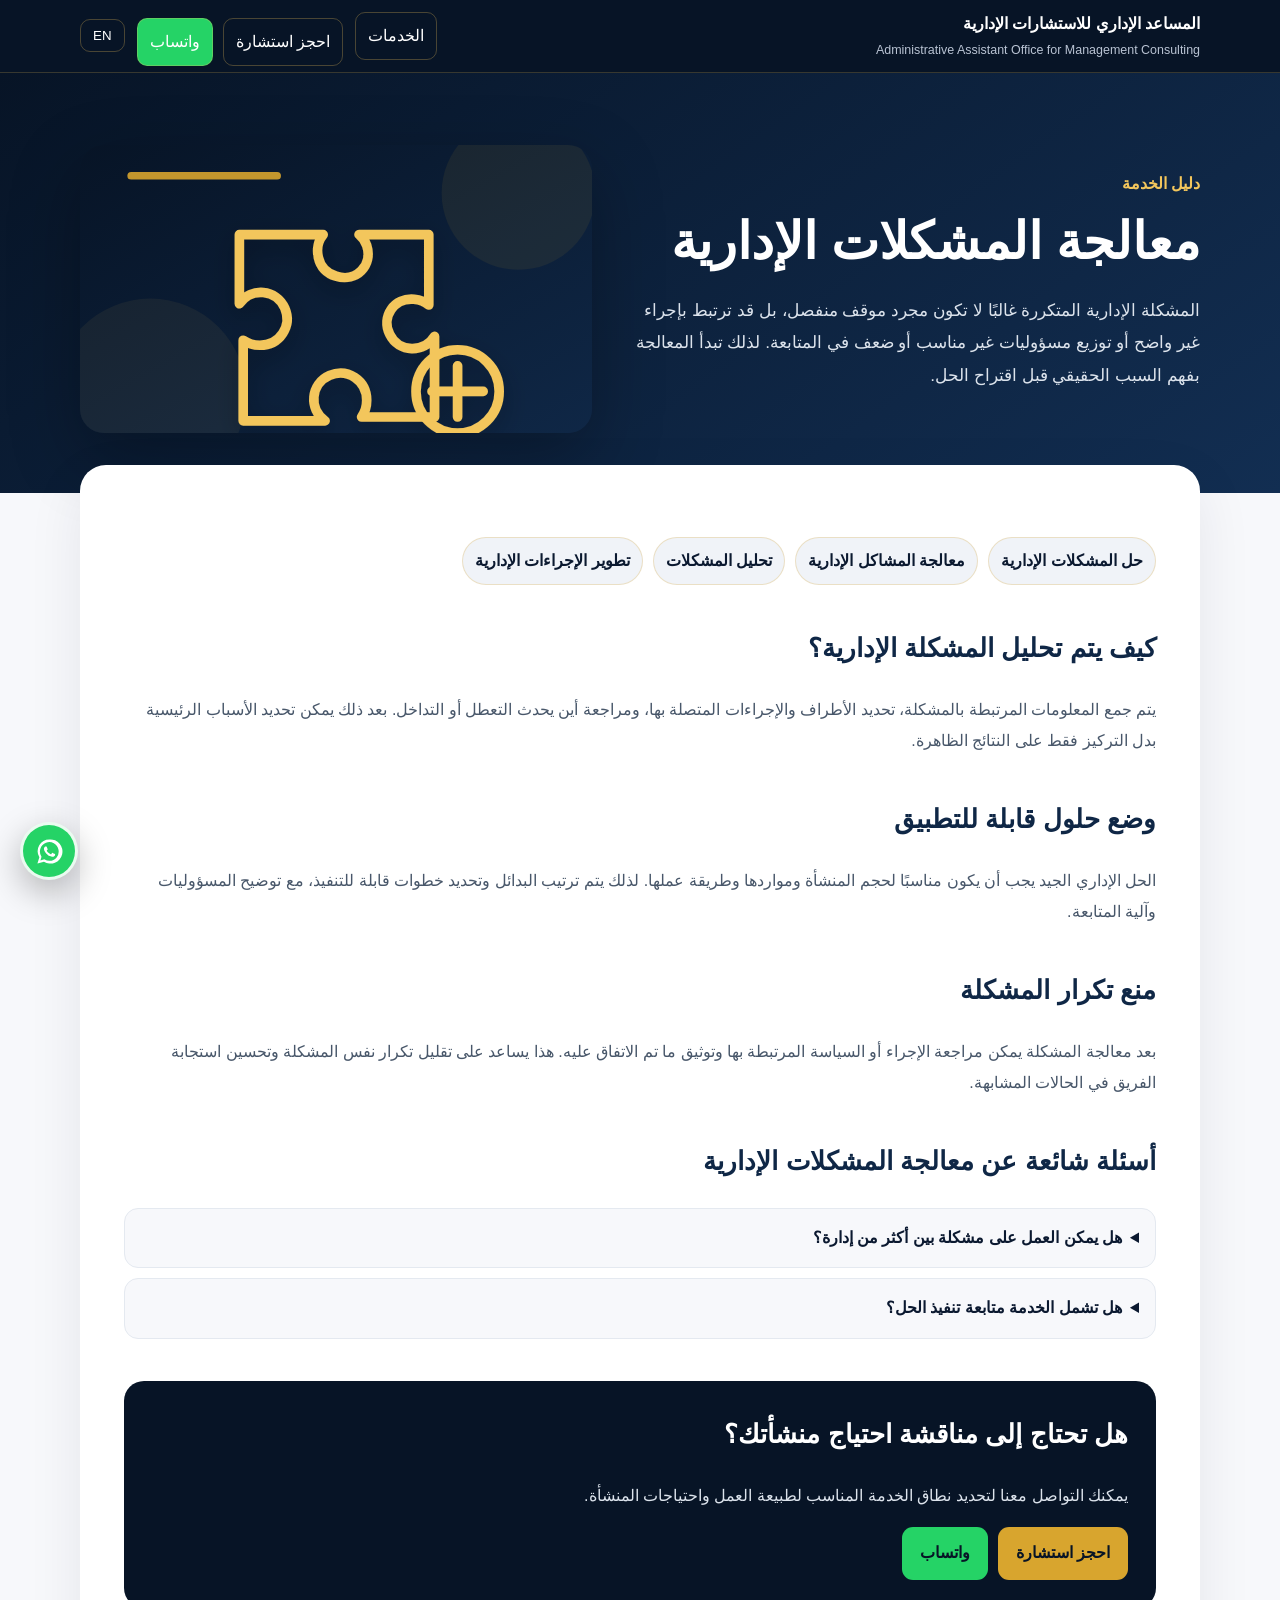
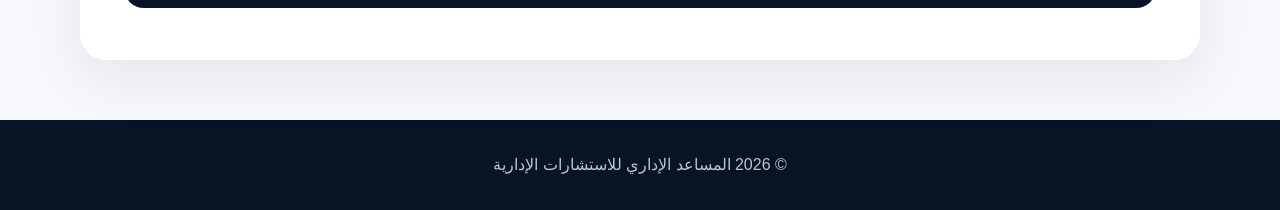
==== administrative-problem-solving.html @ f608c71b "Add files via upload" ====
<!doctype html>
<html lang="ar" dir="rtl">
<head>
<meta charset="utf-8">
<meta name="viewport" content="width=device-width,initial-scale=1">
<title>معالجة المشكلات الإدارية | المساعد الإداري للاستشارات الإدارية</title>
<meta name="description" content="تحليل المشكلات الإدارية وتحديد أسبابها ووضع حلول عملية قابلة للتطبيق والمتابعة داخل المنشأة.">
<meta name="robots" content="index,follow,max-image-preview:large">
<meta name="keywords" content="حل المشكلات الإدارية, معالجة المشاكل الإدارية, تحليل المشكلات, تطوير الإجراءات الإدارية">
<link rel="canonical" href="https://www.ykkhoja.store/administrative-problem-solving.html">
<link rel="icon" href="favicon.ico">
<meta property="og:type" content="article">
<meta property="og:title" content="معالجة المشكلات الإدارية | المساعد الإداري للاستشارات الإدارية">
<meta property="og:description" content="تحليل المشكلات الإدارية وتحديد أسبابها ووضع حلول عملية قابلة للتطبيق والمتابعة داخل المنشأة.">
<meta property="og:url" content="https://www.ykkhoja.store/administrative-problem-solving.html">
<meta property="og:image" content="https://www.ykkhoja.store/favicon.png">
<script type="application/ld+json">{"@context": "https://schema.org", "@graph": [{"@type": "Service", "name": "معالجة المشكلات الإدارية", "provider": {"@type": "ProfessionalService", "name": "المساعد الإداري للاستشارات الإدارية", "url": "https://www.ykkhoja.store/"}, "description": "تحليل المشكلات الإدارية وتحديد أسبابها ووضع حلول عملية قابلة للتطبيق والمتابعة داخل المنشأة.", "url": "https://www.ykkhoja.store/administrative-problem-solving.html"}, {"@type": "Article", "headline": "معالجة المشكلات الإدارية | المساعد الإداري للاستشارات الإدارية", "description": "تحليل المشكلات الإدارية وتحديد أسبابها ووضع حلول عملية قابلة للتطبيق والمتابعة داخل المنشأة.", "mainEntityOfPage": "https://www.ykkhoja.store/administrative-problem-solving.html", "author": {"@type": "Organization", "name": "المساعد الإداري للاستشارات الإدارية"}, "publisher": {"@type": "Organization", "name": "المساعد الإداري للاستشارات الإدارية"}}]}</script>
<script type="application/ld+json">{"@context": "https://schema.org", "@type": "FAQPage", "mainEntity": [{"@type": "Question", "name": "هل يمكن العمل على مشكلة بين أكثر من إدارة؟", "acceptedAnswer": {"@type": "Answer", "text": "نعم، ويمكن تحليل مسار العمل بين الإدارات وتحديد نقاط التداخل ومسؤوليات كل طرف."}}, {"@type": "Question", "name": "هل تشمل الخدمة متابعة تنفيذ الحل؟", "acceptedAnswer": {"@type": "Answer", "text": "يمكن أن تشمل المتابعة حسب نطاق الخدمة المتفق عليه واحتياج المنشأة."}}]}</script>
<style>
:root{--navy:#071426;--navy2:#0F2746;--gold:#D8A52E;--gold2:#F3C65C;--ink:#0B1930;--muted:#5f6b7a;--bg:#F7F8FB}
*{box-sizing:border-box}html{scroll-behavior:smooth}body{margin:0;font-family:Tahoma,Arial,sans-serif;background:var(--bg);color:var(--ink);line-height:1.9}
a{color:inherit}.container{width:min(1120px,92%);margin:auto}
header{background:var(--navy);color:#fff;position:sticky;top:0;z-index:10;border-bottom:1px solid rgba(243,198,92,.2)}
.nav{min-height:72px;display:flex;align-items:center;justify-content:space-between;gap:20px}.brand{text-decoration:none;font-weight:900}.brand small{display:block;color:#B9C3D3;font-weight:500;font-size:.78rem}
.navlinks{display:flex;gap:12px;align-items:center}.navlinks a,.lang-btn{border:1px solid rgba(243,198,92,.28);border-radius:10px;padding:8px 12px;text-decoration:none;background:transparent;color:#fff;cursor:pointer}
.hero{background:linear-gradient(145deg,#071426,#122E52);color:white;padding:72px 0 60px}.hero-grid{display:grid;grid-template-columns:1.05fr .95fr;gap:42px;align-items:center}
.eyebrow{color:var(--gold2);font-weight:800}.hero h1{font-size:clamp(2rem,4vw,3.6rem);line-height:1.3;margin:10px 0 18px}.hero p{color:#DCE3EC;font-size:1.08rem}
.hero img{width:100%;border-radius:24px;box-shadow:0 24px 70px rgba(0,0,0,.28)}
main article{background:#fff;margin:-28px auto 0;border-radius:26px;padding:44px;position:relative;box-shadow:0 18px 55px rgba(11,25,48,.08)}
article h2{margin-top:38px;font-size:1.65rem;color:var(--navy2)}article p{color:#48576a}
.keyword-box{display:flex;flex-wrap:wrap;gap:10px;margin:28px 0}.keyword-box span{background:#F0F3F8;border:1px solid rgba(216,165,46,.25);padding:8px 12px;border-radius:999px;font-weight:700}
.faq{margin-top:38px}.faq details{background:#F7F8FB;border:1px solid #E4E9F0;border-radius:14px;padding:14px 16px;margin:10px 0}.faq summary{font-weight:800;cursor:pointer}
.cta{margin:42px 0 8px;padding:28px;border-radius:20px;background:var(--navy);color:#fff}.cta a{display:inline-block;margin-top:12px;background:var(--gold);color:#071426;padding:11px 18px;border-radius:11px;text-decoration:none;font-weight:900}
footer{margin-top:60px;background:#071426;color:#B9C3D3;padding:30px 0;text-align:center}
.en{display:none}html[data-lang="en"]{direction:ltr}html[data-lang="en"] .ar{display:none}html[data-lang="en"] .en{display:block}
html[data-lang="en"] .inline-en{display:inline}html:not([data-lang="en"]) .inline-en{display:none}
.inline-ar{display:inline}html[data-lang="en"] .inline-ar{display:none}
@media(max-width:800px){.hero-grid{grid-template-columns:1fr}.navlinks a:first-child{display:none}main article{padding:26px;margin-top:-18px}}

.cta h2{color:#ffffff !important;margin-top:0}
.cta p{color:#dce3ec !important}
.cta a{color:#071426 !important}

</style>

<style id="global-whatsapp-mobile-fix">
.article-cta-actions{display:flex;flex-wrap:wrap;gap:10px;margin-top:12px}.article-cta-actions>a{margin-top:0!important}.article-wa{background:#25D366!important;color:#fff!important}
.whatsapp-float{position:fixed;left:20px;bottom:20px;z-index:6000;width:58px;height:58px;border-radius:50%;display:grid;place-items:center;background:#25D366;color:#fff;border:3px solid rgba(255,255,255,.9);box-shadow:0 12px 35px rgba(0,0,0,.28)}html[dir="ltr"] .whatsapp-float{left:auto;right:20px}.whatsapp-float svg{width:29px;height:29px}
@media(max-width:800px){html,body{width:100%;max-width:100%;overflow-x:hidden!important}.container{width:min(92%,1120px)!important;max-width:100%!important}.nav{width:100%;min-width:0;gap:10px}.brand{min-width:0;max-width:70%;overflow:hidden;text-overflow:ellipsis;white-space:nowrap}.brand small{display:none}.hero-grid{grid-template-columns:minmax(0,1fr)!important;gap:28px!important}.hero-grid>*{min-width:0;max-width:100%}.hero img{max-width:100%;width:100%;height:auto}main article{max-width:100%;overflow:hidden}.article-cta-actions{flex-direction:column}.article-cta-actions>a{width:100%;text-align:center}.whatsapp-float{left:14px;bottom:14px;width:54px;height:54px}html[dir="ltr"] .whatsapp-float{left:auto;right:14px}}
</style>

</head>
<body>
<header><div class="container nav">
<a class="brand" href="index.html">المساعد الإداري للاستشارات الإدارية<small>Administrative Assistant Office for Management Consulting</small></a>
<div class="navlinks"><a href="index.html#services">الخدمات</a><div class="article-cta-actions"><a href="index.html#booking">احجز استشارة</a><a class="article-wa" href="https://wa.me/966573893004" target="_blank" rel="noopener">واتساب</a></div><button class="lang-btn" id="langBtn">EN</button></div>
</div></header>
<section class="hero"><div class="container hero-grid">
<div>
<div class="eyebrow ar">دليل الخدمة</div><div class="eyebrow en">Service Guide</div>
<h1 class="ar">معالجة المشكلات الإدارية</h1><h1 class="en">Administrative Problem Solving</h1>
<p class="ar">المشكلة الإدارية المتكررة غالبًا لا تكون مجرد موقف منفصل، بل قد ترتبط بإجراء غير واضح أو توزيع مسؤوليات غير مناسب أو ضعف في المتابعة. لذلك تبدأ المعالجة بفهم السبب الحقيقي قبل اقتراح الحل.</p><p class="en">تحليل المشكلات الإدارية وتحديد أسبابها ووضع حلول عملية قابلة للتطبيق والمتابعة داخل المنشأة.</p>
</div>
<img src="[data-uri]" alt="معالجة المشكلات الإدارية - المساعد الإداري للاستشارات الإدارية">
</div></section>
<main class="container">
<article>
<div class="ar">
<div class="keyword-box"><span>حل المشكلات الإدارية</span><span>معالجة المشاكل الإدارية</span><span>تحليل المشكلات</span><span>تطوير الإجراءات الإدارية</span></div>
<h2>كيف يتم تحليل المشكلة الإدارية؟</h2><p>يتم جمع المعلومات المرتبطة بالمشكلة، تحديد الأطراف والإجراءات المتصلة بها، ومراجعة أين يحدث التعطل أو التداخل. بعد ذلك يمكن تحديد الأسباب الرئيسية بدل التركيز فقط على النتائج الظاهرة.</p>
<h2>وضع حلول قابلة للتطبيق</h2><p>الحل الإداري الجيد يجب أن يكون مناسبًا لحجم المنشأة ومواردها وطريقة عملها. لذلك يتم ترتيب البدائل وتحديد خطوات قابلة للتنفيذ، مع توضيح المسؤوليات وآلية المتابعة.</p>
<h2>منع تكرار المشكلة</h2><p>بعد معالجة المشكلة يمكن مراجعة الإجراء أو السياسة المرتبطة بها وتوثيق ما تم الاتفاق عليه. هذا يساعد على تقليل تكرار نفس المشكلة وتحسين استجابة الفريق في الحالات المشابهة.</p>
<div class="faq"><h2>أسئلة شائعة عن معالجة المشكلات الإدارية</h2><details><summary>هل يمكن العمل على مشكلة بين أكثر من إدارة؟</summary><p>نعم، ويمكن تحليل مسار العمل بين الإدارات وتحديد نقاط التداخل ومسؤوليات كل طرف.</p></details>
<details><summary>هل تشمل الخدمة متابعة تنفيذ الحل؟</summary><p>يمكن أن تشمل المتابعة حسب نطاق الخدمة المتفق عليه واحتياج المنشأة.</p></details></div>
<div class="cta"><h2>هل تحتاج إلى مناقشة احتياج منشأتك؟</h2><p>يمكنك التواصل معنا لتحديد نطاق الخدمة المناسب لطبيعة العمل واحتياجات المنشأة.</p><div class="article-cta-actions"><a href="index.html#booking">احجز استشارة</a><a class="article-wa" href="https://wa.me/966573893004" target="_blank" rel="noopener">واتساب</a></div></div>
</div>
<div class="en">
<div class="keyword-box"><span>Administrative Problem Solving</span><span>Management Consulting</span><span>Business Development</span></div>
<h2>How is an administrative problem analyzed?</h2><p>Relevant information, people, procedures, and points of delay or overlap are reviewed to identify root causes.</p>
<h2>Practical solutions</h2><p>Alternatives are prioritized based on the organization's size, resources, and way of working.</p>
<h2>Reducing recurrence</h2><p>The related process or policy can be updated and documented so similar problems are handled more consistently.</p>
<div class="cta"><h2>Need to discuss your organization’s needs?</h2><p>Contact us to define a service scope that fits your business and operational needs.</p><div class="article-cta-actions"><a href="index.html#booking">Book a Consultation</a><a class="article-wa" href="https://wa.me/966573893004" target="_blank" rel="noopener">WhatsApp</a></div></div>
</div>
</article>
</main>
<footer><div class="container">© 2026 المساعد الإداري للاستشارات الإدارية</div></footer>
<script>
const btn=document.getElementById('langBtn');
btn.addEventListener('click',()=>{
 const isEn=document.documentElement.dataset.lang==='en';
 document.documentElement.dataset.lang=isEn?'ar':'en';
 document.documentElement.lang=isEn?'ar':'en';
 document.documentElement.dir=isEn?'rtl':'ltr';
 btn.textContent=isEn?'EN':'AR';
});
</script>

<a class="whatsapp-float" href="https://wa.me/966573893004" target="_blank" rel="noopener" aria-label="فتح محادثة واتساب" title="واتساب">
<svg viewBox="0 0 24 24" aria-hidden="true"><path fill="currentColor" d="M12 2a9.75 9.75 0 0 0-8.39 14.72L2 22l5.42-1.55A10 10 0 1 0 12 2Zm0 17.75a7.84 7.84 0 0 1-3.99-1.08l-.29-.17-3.21.92.86-3.13-.19-.32A7.75 7.75 0 1 1 12 19.75Zm4.25-5.82c-.23-.12-1.36-.67-1.57-.75-.21-.08-.36-.12-.51.12-.15.23-.59.75-.72.9-.13.15-.27.17-.5.06-.23-.12-.97-.36-1.85-1.15-.68-.61-1.14-1.36-1.28-1.59-.13-.23-.01-.35.1-.47.1-.1.23-.27.34-.4.12-.14.15-.23.23-.39.08-.15.04-.29-.02-.4-.06-.12-.51-1.23-.7-1.68-.18-.44-.37-.38-.51-.39h-.44c-.15 0-.4.06-.61.29-.21.23-.8.78-.8 1.9s.82 2.2.93 2.35c.12.15 1.6 2.45 3.88 3.44.54.23.96.37 1.29.47.54.17 1.03.15 1.42.09.43-.06 1.36-.56 1.55-1.09.19-.54.19-1 .13-1.09-.05-.1-.21-.15-.44-.27Z"/></svg>
</a>
</body></html>
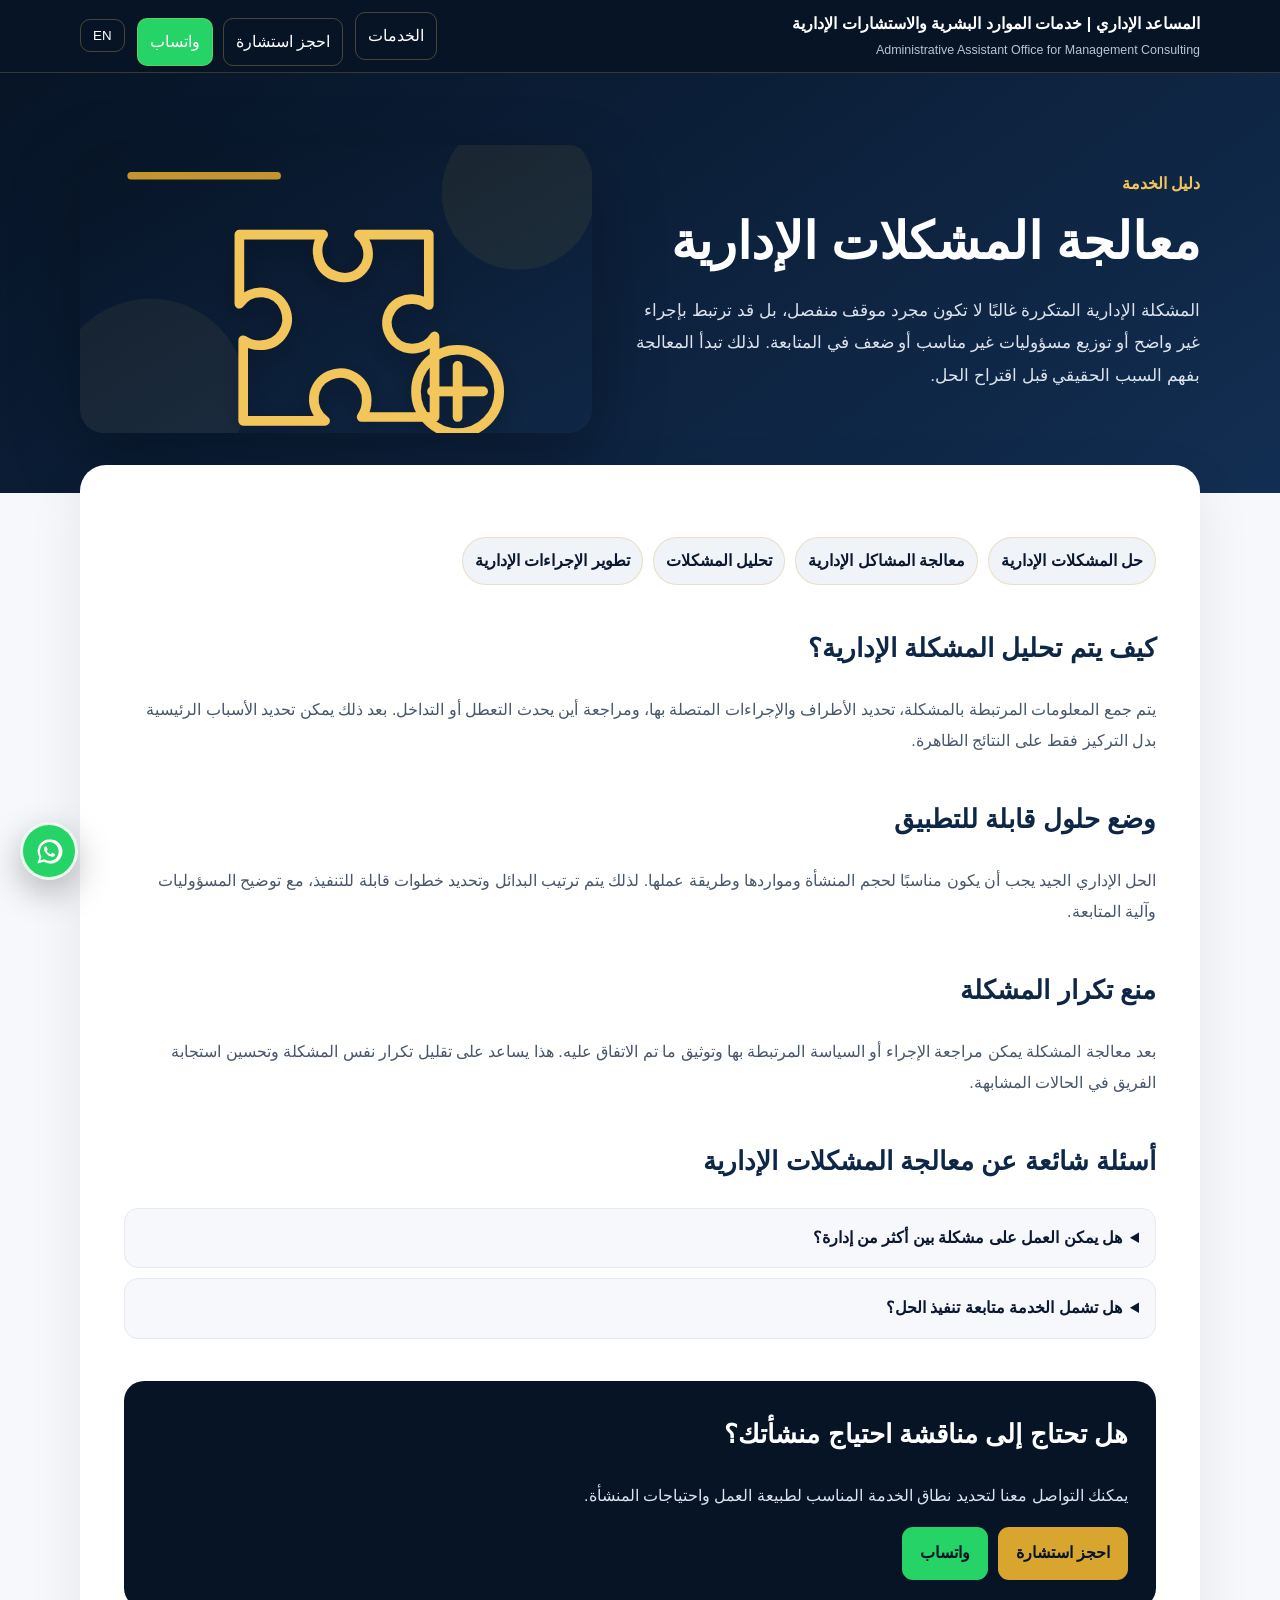
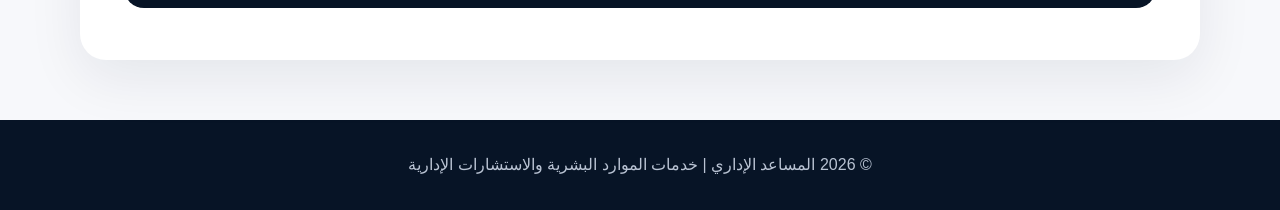
==== commit 082cdff0: "Add files via upload" ====
--- a/administrative-problem-solving.html
+++ b/administrative-problem-solving.html
@@ -3,18 +3,18 @@
 <head>
 <meta charset="utf-8">
 <meta name="viewport" content="width=device-width,initial-scale=1">
-<title>معالجة المشكلات الإدارية | المساعد الإداري للاستشارات الإدارية</title>
+<title>معالجة المشكلات الإدارية | المساعد الإداري | خدمات الموارد البشرية والاستشارات الإدارية</title>
 <meta name="description" content="تحليل المشكلات الإدارية وتحديد أسبابها ووضع حلول عملية قابلة للتطبيق والمتابعة داخل المنشأة.">
 <meta name="robots" content="index,follow,max-image-preview:large">
 <meta name="keywords" content="حل المشكلات الإدارية, معالجة المشاكل الإدارية, تحليل المشكلات, تطوير الإجراءات الإدارية">
 <link rel="canonical" href="https://www.ykkhoja.store/administrative-problem-solving.html">
 <link rel="icon" href="favicon.ico">
 <meta property="og:type" content="article">
-<meta property="og:title" content="معالجة المشكلات الإدارية | المساعد الإداري للاستشارات الإدارية">
+<meta property="og:title" content="معالجة المشكلات الإدارية | المساعد الإداري | خدمات الموارد البشرية والاستشارات الإدارية">
 <meta property="og:description" content="تحليل المشكلات الإدارية وتحديد أسبابها ووضع حلول عملية قابلة للتطبيق والمتابعة داخل المنشأة.">
 <meta property="og:url" content="https://www.ykkhoja.store/administrative-problem-solving.html">
 <meta property="og:image" content="https://www.ykkhoja.store/favicon.png">
-<script type="application/ld+json">{"@context": "https://schema.org", "@graph": [{"@type": "Service", "name": "معالجة المشكلات الإدارية", "provider": {"@type": "ProfessionalService", "name": "المساعد الإداري للاستشارات الإدارية", "url": "https://www.ykkhoja.store/"}, "description": "تحليل المشكلات الإدارية وتحديد أسبابها ووضع حلول عملية قابلة للتطبيق والمتابعة داخل المنشأة.", "url": "https://www.ykkhoja.store/administrative-problem-solving.html"}, {"@type": "Article", "headline": "معالجة المشكلات الإدارية | المساعد الإداري للاستشارات الإدارية", "description": "تحليل المشكلات الإدارية وتحديد أسبابها ووضع حلول عملية قابلة للتطبيق والمتابعة داخل المنشأة.", "mainEntityOfPage": "https://www.ykkhoja.store/administrative-problem-solving.html", "author": {"@type": "Organization", "name": "المساعد الإداري للاستشارات الإدارية"}, "publisher": {"@type": "Organization", "name": "المساعد الإداري للاستشارات الإدارية"}}]}</script>
+<script type="application/ld+json">{"@context": "https://schema.org", "@graph": [{"@type": "Service", "name": "معالجة المشكلات الإدارية", "provider": {"@type": "ProfessionalService", "name": "المساعد الإداري | خدمات الموارد البشرية والاستشارات الإدارية", "url": "https://www.ykkhoja.store/"}, "description": "تحليل المشكلات الإدارية وتحديد أسبابها ووضع حلول عملية قابلة للتطبيق والمتابعة داخل المنشأة.", "url": "https://www.ykkhoja.store/administrative-problem-solving.html"}, {"@type": "Article", "headline": "معالجة المشكلات الإدارية | المساعد الإداري | خدمات الموارد البشرية والاستشارات الإدارية", "description": "تحليل المشكلات الإدارية وتحديد أسبابها ووضع حلول عملية قابلة للتطبيق والمتابعة داخل المنشأة.", "mainEntityOfPage": "https://www.ykkhoja.store/administrative-problem-solving.html", "author": {"@type": "Organization", "name": "المساعد الإداري | خدمات الموارد البشرية والاستشارات الإدارية"}, "publisher": {"@type": "Organization", "name": "المساعد الإداري | خدمات الموارد البشرية والاستشارات الإدارية"}}]}</script>
 <script type="application/ld+json">{"@context": "https://schema.org", "@type": "FAQPage", "mainEntity": [{"@type": "Question", "name": "هل يمكن العمل على مشكلة بين أكثر من إدارة؟", "acceptedAnswer": {"@type": "Answer", "text": "نعم، ويمكن تحليل مسار العمل بين الإدارات وتحديد نقاط التداخل ومسؤوليات كل طرف."}}, {"@type": "Question", "name": "هل تشمل الخدمة متابعة تنفيذ الحل؟", "acceptedAnswer": {"@type": "Answer", "text": "يمكن أن تشمل المتابعة حسب نطاق الخدمة المتفق عليه واحتياج المنشأة."}}]}</script>
 <style>
 :root{--navy:#071426;--navy2:#0F2746;--gold:#D8A52E;--gold2:#F3C65C;--ink:#0B1930;--muted:#5f6b7a;--bg:#F7F8FB}
@@ -52,7 +52,7 @@
 </head>
 <body>
 <header><div class="container nav">
-<a class="brand" href="index.html">المساعد الإداري للاستشارات الإدارية<small>Administrative Assistant Office for Management Consulting</small></a>
+<a class="brand" href="index.html">المساعد الإداري | خدمات الموارد البشرية والاستشارات الإدارية<small>Administrative Assistant Office for Management Consulting</small></a>
 <div class="navlinks"><a href="index.html#services">الخدمات</a><div class="article-cta-actions"><a href="index.html#booking">احجز استشارة</a><a class="article-wa" href="https://wa.me/966573893004" target="_blank" rel="noopener">واتساب</a></div><button class="lang-btn" id="langBtn">EN</button></div>
 </div></header>
 <section class="hero"><div class="container hero-grid">
@@ -61,7 +61,7 @@
 <h1 class="ar">معالجة المشكلات الإدارية</h1><h1 class="en">Administrative Problem Solving</h1>
 <p class="ar">المشكلة الإدارية المتكررة غالبًا لا تكون مجرد موقف منفصل، بل قد ترتبط بإجراء غير واضح أو توزيع مسؤوليات غير مناسب أو ضعف في المتابعة. لذلك تبدأ المعالجة بفهم السبب الحقيقي قبل اقتراح الحل.</p><p class="en">تحليل المشكلات الإدارية وتحديد أسبابها ووضع حلول عملية قابلة للتطبيق والمتابعة داخل المنشأة.</p>
 </div>
-<img src="[data-uri]" alt="معالجة المشكلات الإدارية - المساعد الإداري للاستشارات الإدارية">
+<img src="[data-uri]" alt="معالجة المشكلات الإدارية - المساعد الإداري | خدمات الموارد البشرية والاستشارات الإدارية">
 </div></section>
 <main class="container">
 <article>
@@ -83,7 +83,7 @@
 </div>
 </article>
 </main>
-<footer><div class="container">© 2026 المساعد الإداري للاستشارات الإدارية</div></footer>
+<footer><div class="container">© 2026 المساعد الإداري | خدمات الموارد البشرية والاستشارات الإدارية</div></footer>
 <script>
 const btn=document.getElementById('langBtn');
 btn.addEventListener('click',()=>{
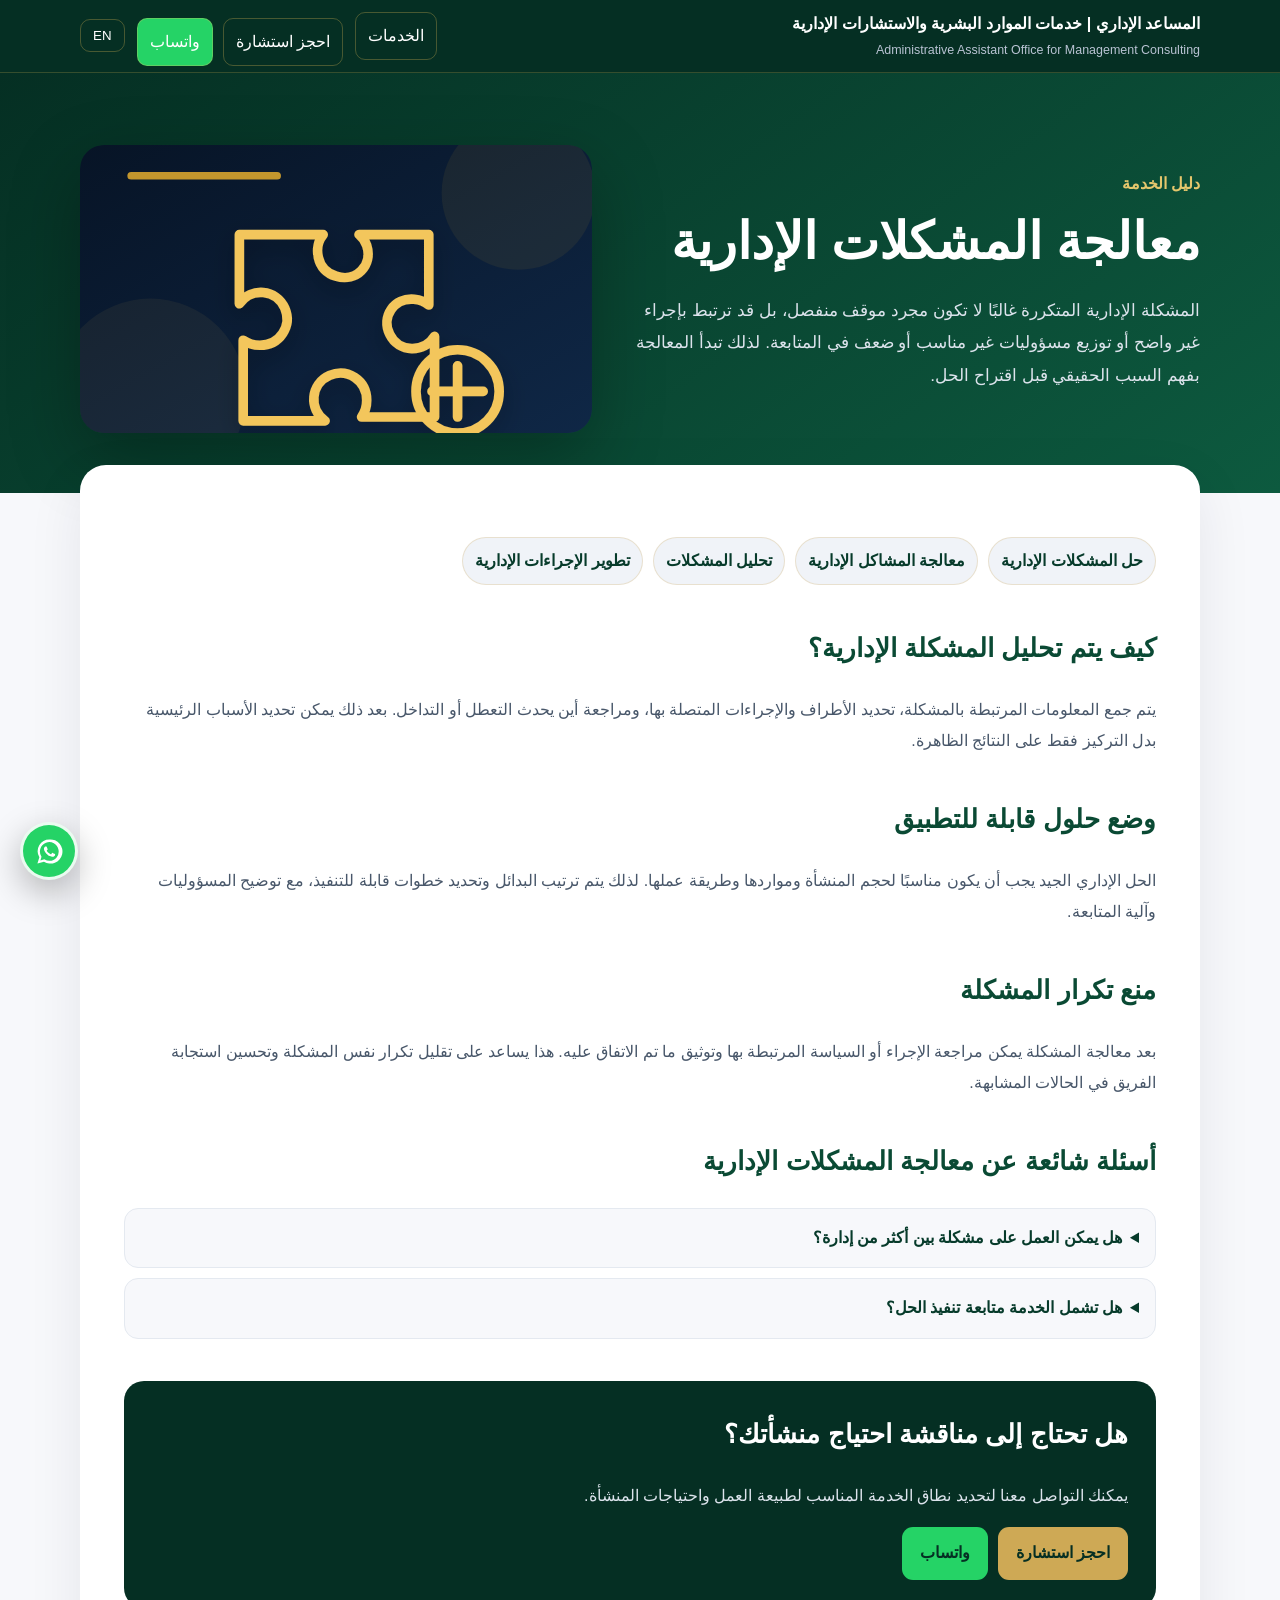
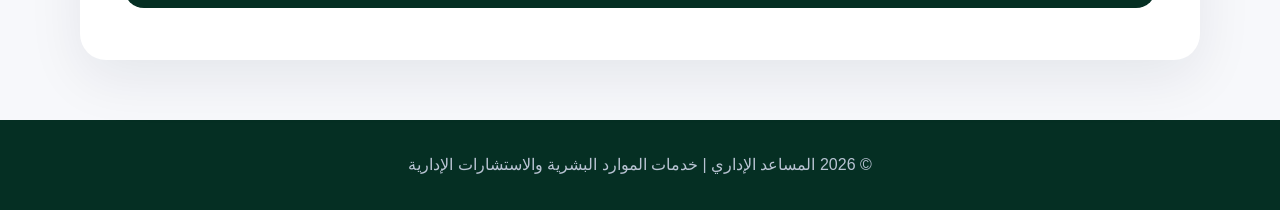
==== commit 8f8d3791: "Add files via upload" ====
--- a/administrative-problem-solving.html
+++ b/administrative-problem-solving.html
@@ -17,21 +17,21 @@
 <script type="application/ld+json">{"@context": "https://schema.org", "@graph": [{"@type": "Service", "name": "معالجة المشكلات الإدارية", "provider": {"@type": "ProfessionalService", "name": "المساعد الإداري | خدمات الموارد البشرية والاستشارات الإدارية", "url": "https://www.ykkhoja.store/"}, "description": "تحليل المشكلات الإدارية وتحديد أسبابها ووضع حلول عملية قابلة للتطبيق والمتابعة داخل المنشأة.", "url": "https://www.ykkhoja.store/administrative-problem-solving.html"}, {"@type": "Article", "headline": "معالجة المشكلات الإدارية | المساعد الإداري | خدمات الموارد البشرية والاستشارات الإدارية", "description": "تحليل المشكلات الإدارية وتحديد أسبابها ووضع حلول عملية قابلة للتطبيق والمتابعة داخل المنشأة.", "mainEntityOfPage": "https://www.ykkhoja.store/administrative-problem-solving.html", "author": {"@type": "Organization", "name": "المساعد الإداري | خدمات الموارد البشرية والاستشارات الإدارية"}, "publisher": {"@type": "Organization", "name": "المساعد الإداري | خدمات الموارد البشرية والاستشارات الإدارية"}}]}</script>
 <script type="application/ld+json">{"@context": "https://schema.org", "@type": "FAQPage", "mainEntity": [{"@type": "Question", "name": "هل يمكن العمل على مشكلة بين أكثر من إدارة؟", "acceptedAnswer": {"@type": "Answer", "text": "نعم، ويمكن تحليل مسار العمل بين الإدارات وتحديد نقاط التداخل ومسؤوليات كل طرف."}}, {"@type": "Question", "name": "هل تشمل الخدمة متابعة تنفيذ الحل؟", "acceptedAnswer": {"@type": "Answer", "text": "يمكن أن تشمل المتابعة حسب نطاق الخدمة المتفق عليه واحتياج المنشأة."}}]}</script>
 <style>
-:root{--navy:#071426;--navy2:#0F2746;--gold:#D8A52E;--gold2:#F3C65C;--ink:#0B1930;--muted:#5f6b7a;--bg:#F7F8FB}
+:root{--navy:#052F23;--navy2:#0A4A34;--gold:#CEA955;--gold2:#E4C66C;--ink:#073B2B;--muted:#5f6b7a;--bg:#F7F8FB}
 *{box-sizing:border-box}html{scroll-behavior:smooth}body{margin:0;font-family:Tahoma,Arial,sans-serif;background:var(--bg);color:var(--ink);line-height:1.9}
 a{color:inherit}.container{width:min(1120px,92%);margin:auto}
 header{background:var(--navy);color:#fff;position:sticky;top:0;z-index:10;border-bottom:1px solid rgba(243,198,92,.2)}
 .nav{min-height:72px;display:flex;align-items:center;justify-content:space-between;gap:20px}.brand{text-decoration:none;font-weight:900}.brand small{display:block;color:#B9C3D3;font-weight:500;font-size:.78rem}
 .navlinks{display:flex;gap:12px;align-items:center}.navlinks a,.lang-btn{border:1px solid rgba(243,198,92,.28);border-radius:10px;padding:8px 12px;text-decoration:none;background:transparent;color:#fff;cursor:pointer}
-.hero{background:linear-gradient(145deg,#071426,#122E52);color:white;padding:72px 0 60px}.hero-grid{display:grid;grid-template-columns:1.05fr .95fr;gap:42px;align-items:center}
+.hero{background:linear-gradient(145deg,#052F23,#0D5A3F);color:white;padding:72px 0 60px}.hero-grid{display:grid;grid-template-columns:1.05fr .95fr;gap:42px;align-items:center}
 .eyebrow{color:var(--gold2);font-weight:800}.hero h1{font-size:clamp(2rem,4vw,3.6rem);line-height:1.3;margin:10px 0 18px}.hero p{color:#DCE3EC;font-size:1.08rem}
 .hero img{width:100%;border-radius:24px;box-shadow:0 24px 70px rgba(0,0,0,.28)}
 main article{background:#fff;margin:-28px auto 0;border-radius:26px;padding:44px;position:relative;box-shadow:0 18px 55px rgba(11,25,48,.08)}
 article h2{margin-top:38px;font-size:1.65rem;color:var(--navy2)}article p{color:#48576a}
-.keyword-box{display:flex;flex-wrap:wrap;gap:10px;margin:28px 0}.keyword-box span{background:#F0F3F8;border:1px solid rgba(216,165,46,.25);padding:8px 12px;border-radius:999px;font-weight:700}
+.keyword-box{display:flex;flex-wrap:wrap;gap:10px;margin:28px 0}.keyword-box span{background:#F0F3F8;border:1px solid rgba(206,169,85,.25);padding:8px 12px;border-radius:999px;font-weight:700}
 .faq{margin-top:38px}.faq details{background:#F7F8FB;border:1px solid #E4E9F0;border-radius:14px;padding:14px 16px;margin:10px 0}.faq summary{font-weight:800;cursor:pointer}
-.cta{margin:42px 0 8px;padding:28px;border-radius:20px;background:var(--navy);color:#fff}.cta a{display:inline-block;margin-top:12px;background:var(--gold);color:#071426;padding:11px 18px;border-radius:11px;text-decoration:none;font-weight:900}
-footer{margin-top:60px;background:#071426;color:#B9C3D3;padding:30px 0;text-align:center}
+.cta{margin:42px 0 8px;padding:28px;border-radius:20px;background:var(--navy);color:#fff}.cta a{display:inline-block;margin-top:12px;background:var(--gold);color:#052F23;padding:11px 18px;border-radius:11px;text-decoration:none;font-weight:900}
+footer{margin-top:60px;background:#052F23;color:#B9C3D3;padding:30px 0;text-align:center}
 .en{display:none}html[data-lang="en"]{direction:ltr}html[data-lang="en"] .ar{display:none}html[data-lang="en"] .en{display:block}
 html[data-lang="en"] .inline-en{display:inline}html:not([data-lang="en"]) .inline-en{display:none}
 .inline-ar{display:inline}html[data-lang="en"] .inline-ar{display:none}
@@ -39,7 +39,7 @@
 
 .cta h2{color:#ffffff !important;margin-top:0}
 .cta p{color:#dce3ec !important}
-.cta a{color:#071426 !important}
+.cta a{color:#052F23 !important}
 
 </style>
 
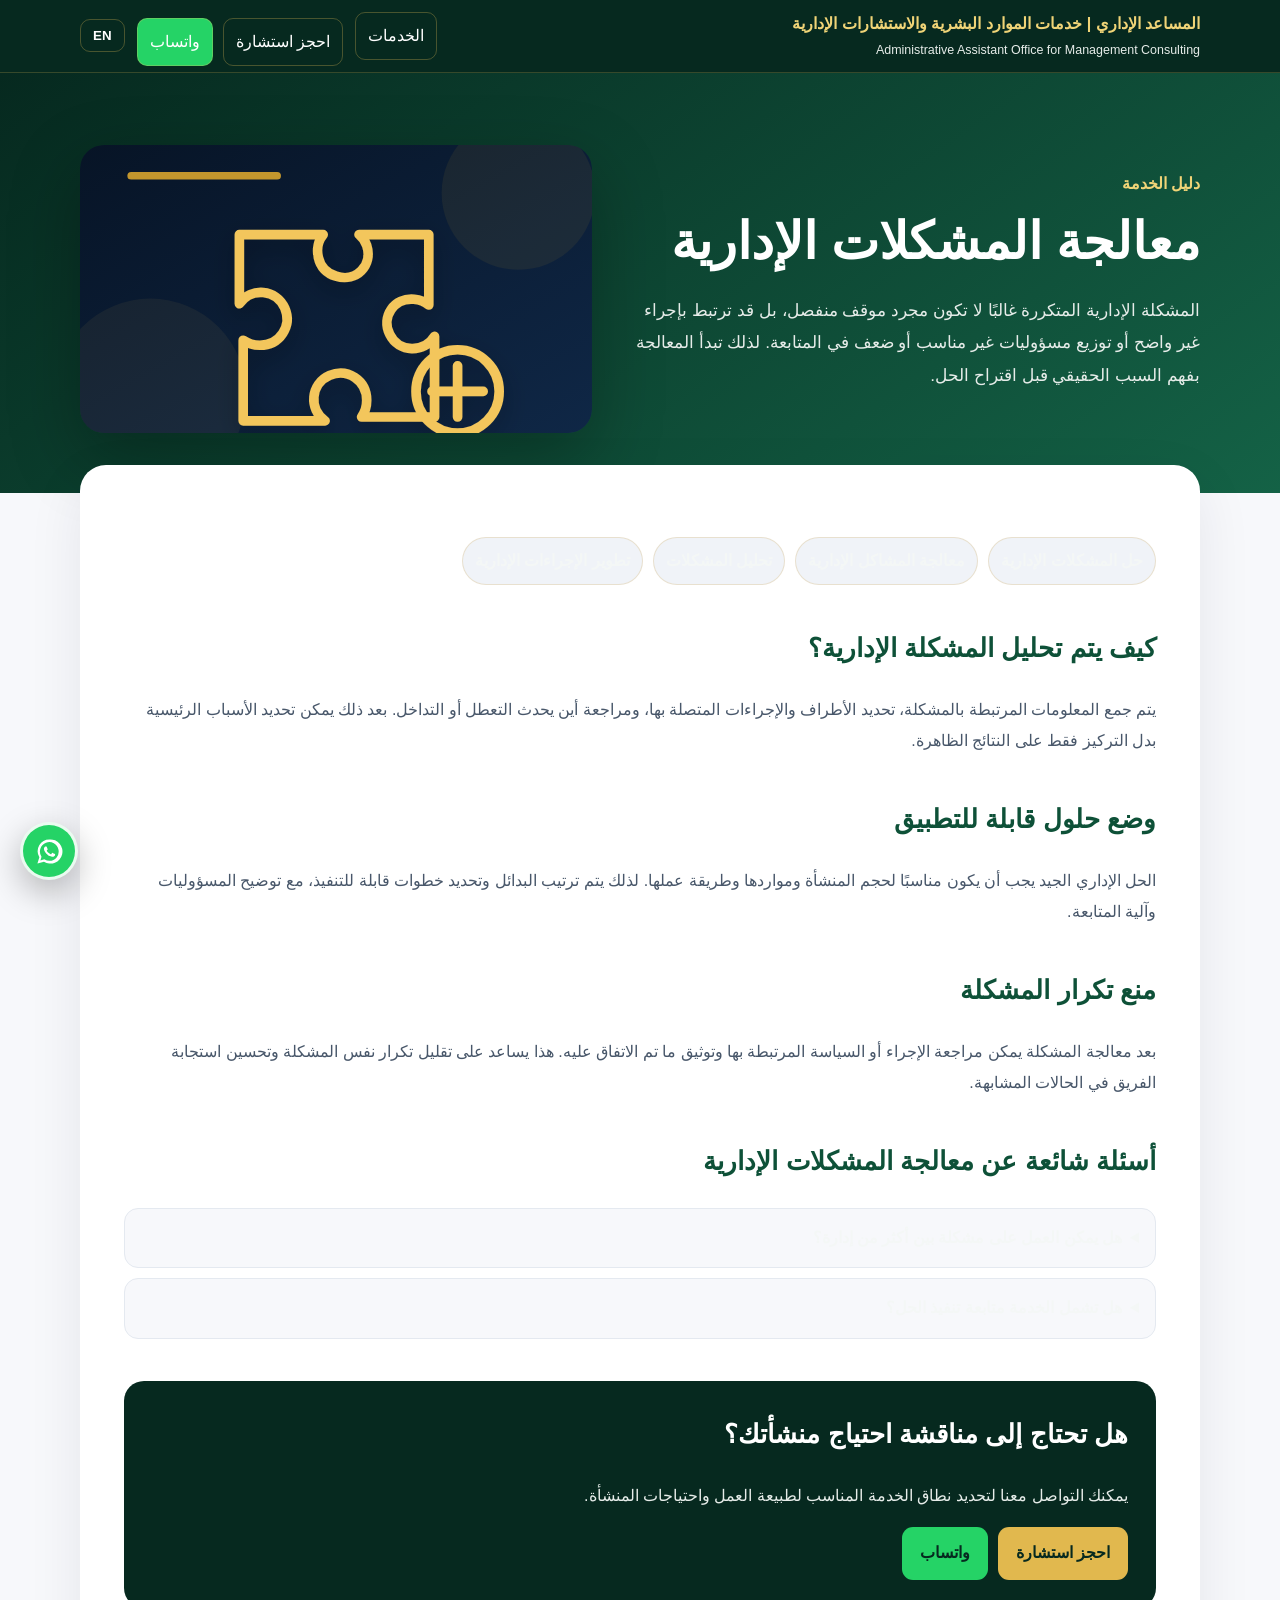
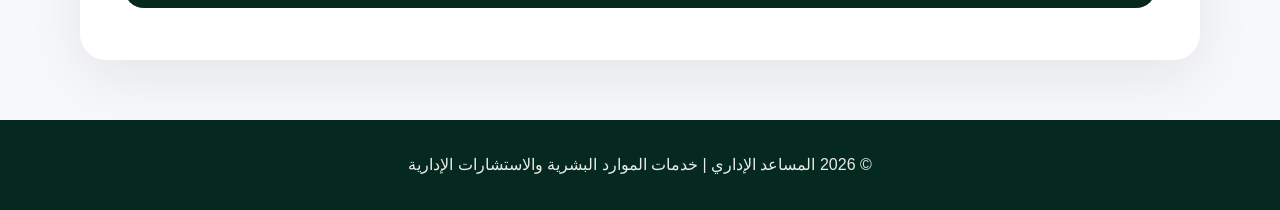
==== commit 6b62367c: "Add files via upload" ====
--- a/administrative-problem-solving.html
+++ b/administrative-problem-solving.html
@@ -17,21 +17,21 @@
 <script type="application/ld+json">{"@context": "https://schema.org", "@graph": [{"@type": "Service", "name": "معالجة المشكلات الإدارية", "provider": {"@type": "ProfessionalService", "name": "المساعد الإداري | خدمات الموارد البشرية والاستشارات الإدارية", "url": "https://www.ykkhoja.store/"}, "description": "تحليل المشكلات الإدارية وتحديد أسبابها ووضع حلول عملية قابلة للتطبيق والمتابعة داخل المنشأة.", "url": "https://www.ykkhoja.store/administrative-problem-solving.html"}, {"@type": "Article", "headline": "معالجة المشكلات الإدارية | المساعد الإداري | خدمات الموارد البشرية والاستشارات الإدارية", "description": "تحليل المشكلات الإدارية وتحديد أسبابها ووضع حلول عملية قابلة للتطبيق والمتابعة داخل المنشأة.", "mainEntityOfPage": "https://www.ykkhoja.store/administrative-problem-solving.html", "author": {"@type": "Organization", "name": "المساعد الإداري | خدمات الموارد البشرية والاستشارات الإدارية"}, "publisher": {"@type": "Organization", "name": "المساعد الإداري | خدمات الموارد البشرية والاستشارات الإدارية"}}]}</script>
 <script type="application/ld+json">{"@context": "https://schema.org", "@type": "FAQPage", "mainEntity": [{"@type": "Question", "name": "هل يمكن العمل على مشكلة بين أكثر من إدارة؟", "acceptedAnswer": {"@type": "Answer", "text": "نعم، ويمكن تحليل مسار العمل بين الإدارات وتحديد نقاط التداخل ومسؤوليات كل طرف."}}, {"@type": "Question", "name": "هل تشمل الخدمة متابعة تنفيذ الحل؟", "acceptedAnswer": {"@type": "Answer", "text": "يمكن أن تشمل المتابعة حسب نطاق الخدمة المتفق عليه واحتياج المنشأة."}}]}</script>
 <style>
-:root{--navy:#052F23;--navy2:#0A4A34;--gold:#CEA955;--gold2:#E4C66C;--ink:#073B2B;--muted:#5f6b7a;--bg:#F7F8FB}
+:root{--navy:#06291F;--navy2:#0E5138;--gold:#E1B84E;--gold2:#F0D477;--ink:#0A3A2B;--muted:#5f6b7a;--bg:#F7F8FB}
 *{box-sizing:border-box}html{scroll-behavior:smooth}body{margin:0;font-family:Tahoma,Arial,sans-serif;background:var(--bg);color:var(--ink);line-height:1.9}
 a{color:inherit}.container{width:min(1120px,92%);margin:auto}
 header{background:var(--navy);color:#fff;position:sticky;top:0;z-index:10;border-bottom:1px solid rgba(243,198,92,.2)}
-.nav{min-height:72px;display:flex;align-items:center;justify-content:space-between;gap:20px}.brand{text-decoration:none;font-weight:900}.brand small{display:block;color:#B9C3D3;font-weight:500;font-size:.78rem}
+.nav{min-height:72px;display:flex;align-items:center;justify-content:space-between;gap:20px}.brand{text-decoration:none;font-weight:900}.brand small{display:block;color:#E6ECE9;font-weight:500;font-size:.78rem}
 .navlinks{display:flex;gap:12px;align-items:center}.navlinks a,.lang-btn{border:1px solid rgba(243,198,92,.28);border-radius:10px;padding:8px 12px;text-decoration:none;background:transparent;color:#fff;cursor:pointer}
-.hero{background:linear-gradient(145deg,#052F23,#0D5A3F);color:white;padding:72px 0 60px}.hero-grid{display:grid;grid-template-columns:1.05fr .95fr;gap:42px;align-items:center}
+.hero{background:linear-gradient(145deg,#06291F,#146246);color:white;padding:72px 0 60px}.hero-grid{display:grid;grid-template-columns:1.05fr .95fr;gap:42px;align-items:center}
 .eyebrow{color:var(--gold2);font-weight:800}.hero h1{font-size:clamp(2rem,4vw,3.6rem);line-height:1.3;margin:10px 0 18px}.hero p{color:#DCE3EC;font-size:1.08rem}
 .hero img{width:100%;border-radius:24px;box-shadow:0 24px 70px rgba(0,0,0,.28)}
 main article{background:#fff;margin:-28px auto 0;border-radius:26px;padding:44px;position:relative;box-shadow:0 18px 55px rgba(11,25,48,.08)}
 article h2{margin-top:38px;font-size:1.65rem;color:var(--navy2)}article p{color:#48576a}
 .keyword-box{display:flex;flex-wrap:wrap;gap:10px;margin:28px 0}.keyword-box span{background:#F0F3F8;border:1px solid rgba(206,169,85,.25);padding:8px 12px;border-radius:999px;font-weight:700}
 .faq{margin-top:38px}.faq details{background:#F7F8FB;border:1px solid #E4E9F0;border-radius:14px;padding:14px 16px;margin:10px 0}.faq summary{font-weight:800;cursor:pointer}
-.cta{margin:42px 0 8px;padding:28px;border-radius:20px;background:var(--navy);color:#fff}.cta a{display:inline-block;margin-top:12px;background:var(--gold);color:#052F23;padding:11px 18px;border-radius:11px;text-decoration:none;font-weight:900}
-footer{margin-top:60px;background:#052F23;color:#B9C3D3;padding:30px 0;text-align:center}
+.cta{margin:42px 0 8px;padding:28px;border-radius:20px;background:var(--navy);color:#fff}.cta a{display:inline-block;margin-top:12px;background:var(--gold);color:#06291F;padding:11px 18px;border-radius:11px;text-decoration:none;font-weight:900}
+footer{margin-top:60px;background:#06291F;color:#E6ECE9;padding:30px 0;text-align:center}
 .en{display:none}html[data-lang="en"]{direction:ltr}html[data-lang="en"] .ar{display:none}html[data-lang="en"] .en{display:block}
 html[data-lang="en"] .inline-en{display:inline}html:not([data-lang="en"]) .inline-en{display:none}
 .inline-ar{display:inline}html[data-lang="en"] .inline-ar{display:none}
@@ -39,7 +39,22 @@
 
 .cta h2{color:#ffffff !important;margin-top:0}
 .cta p{color:#dce3ec !important}
-.cta a{color:#052F23 !important}
+.cta a{color:#06291F !important}
+
+
+/* EHKAM contrast enhancement - readability only */
+body{color:#F4F7F6}
+header, .hero, .cta, footer{color:#FFFFFF}
+h1,h2,h3,h4,h5,h6{color:#FFFFFF}
+p,li,span,small,label{color:inherit}
+.hero p,.cta p,footer,.muted,.subtext,.section-heading p{color:#E6ECE9!important}
+.eyebrow,.accent,.gold{color:#F0D477!important}
+a{color:#F0D477}
+button,.btn,.primary-btn,.cta a{font-weight:800}
+input,textarea,select{color:#111!important;background:#FFFFFF!important}
+input::placeholder,textarea::placeholder{color:#667085!important}
+.service-card,.card,.panel,.feature-card{color:#F4F7F6}
+.service-card p,.card p,.panel p,.feature-card p{color:#E6ECE9!important}
 
 </style>
 
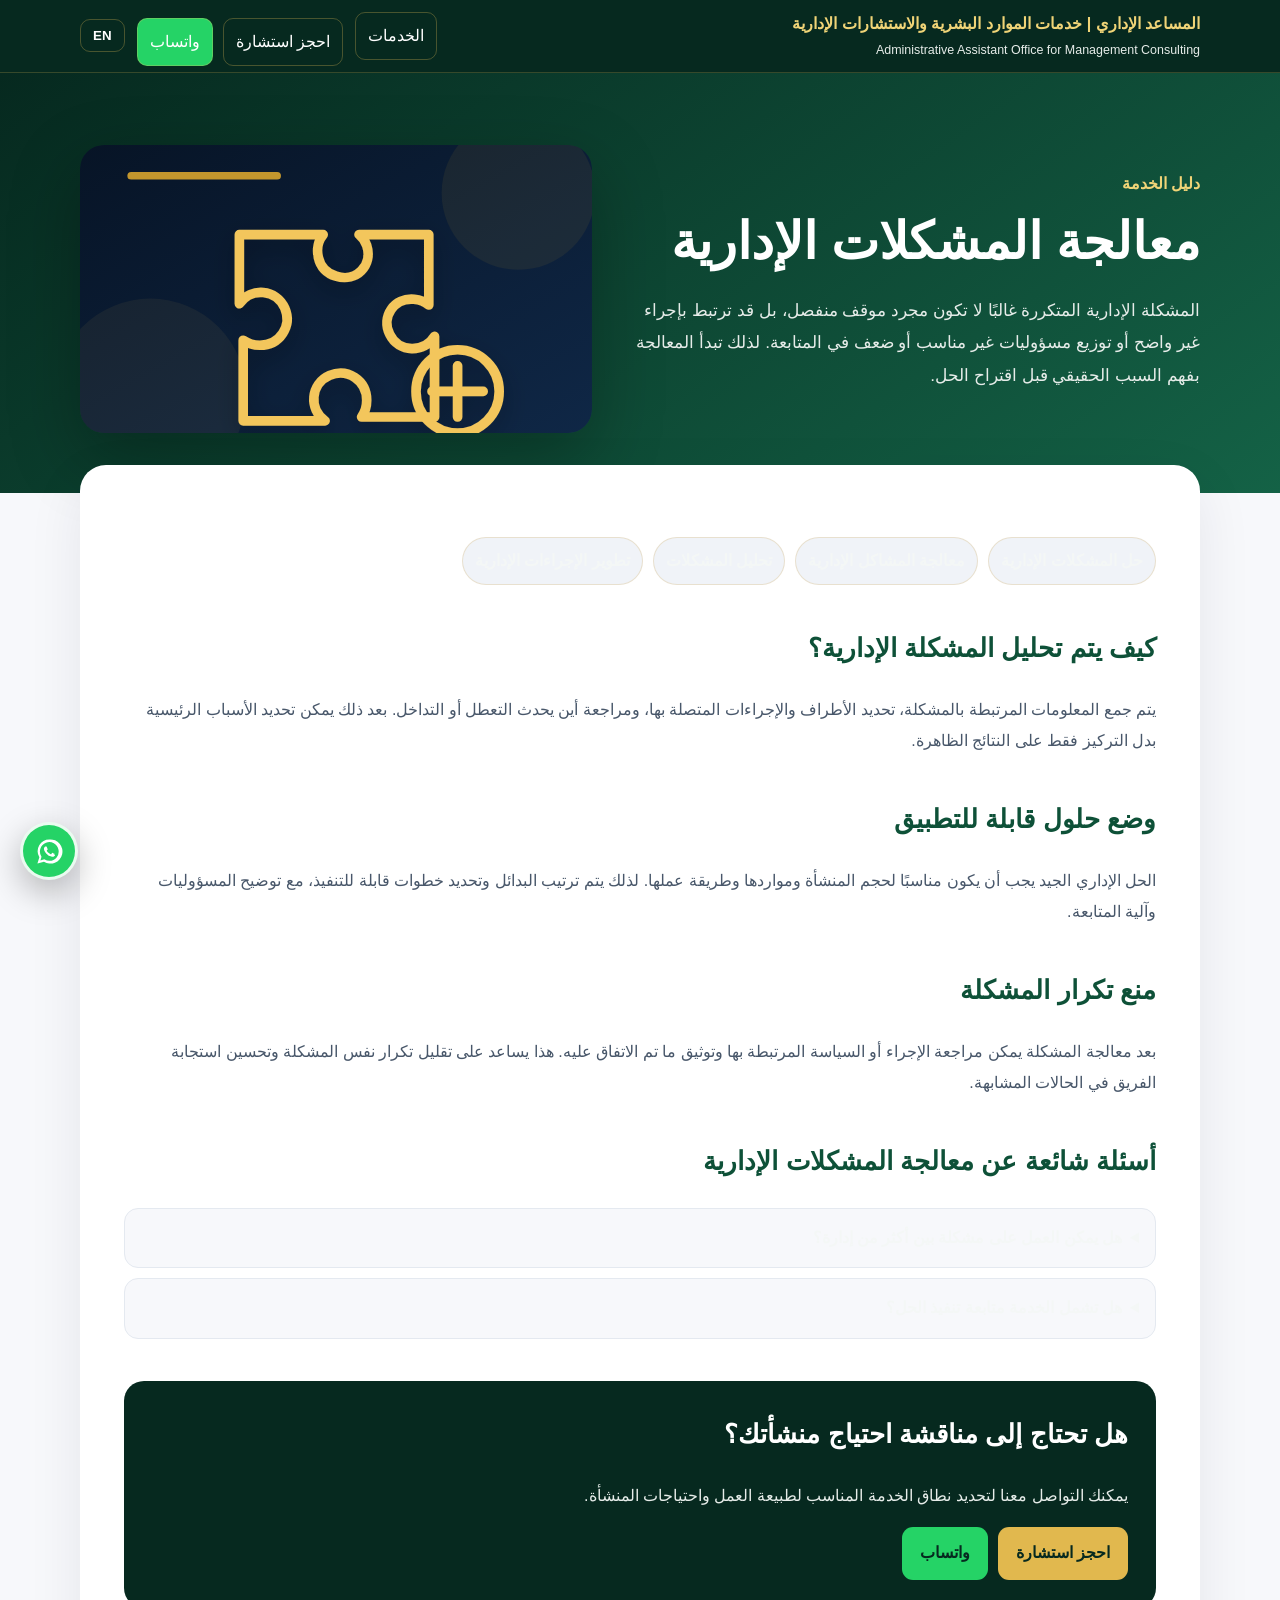
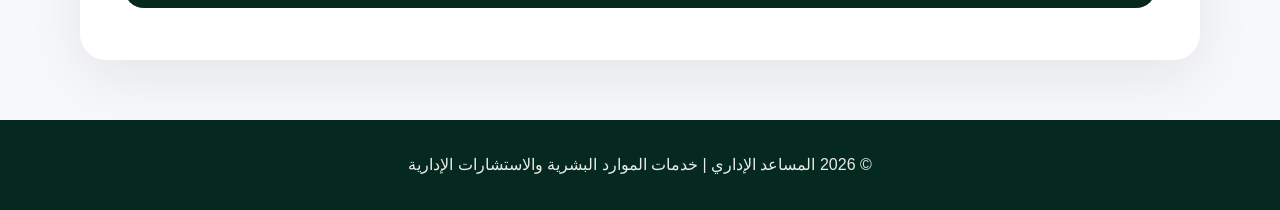
==== commit c9afe3a2: "Add files via upload" ====
--- a/administrative-problem-solving.html
+++ b/administrative-problem-solving.html
@@ -7,14 +7,14 @@
 <meta name="description" content="تحليل المشكلات الإدارية وتحديد أسبابها ووضع حلول عملية قابلة للتطبيق والمتابعة داخل المنشأة.">
 <meta name="robots" content="index,follow,max-image-preview:large">
 <meta name="keywords" content="حل المشكلات الإدارية, معالجة المشاكل الإدارية, تحليل المشكلات, تطوير الإجراءات الإدارية">
-<link rel="canonical" href="https://www.ykkhoja.store/administrative-problem-solving.html">
+<link rel="canonical" href="https://www.ehkambusiness.com/administrative-problem-solving.html">
 <link rel="icon" href="favicon.ico">
 <meta property="og:type" content="article">
 <meta property="og:title" content="معالجة المشكلات الإدارية | المساعد الإداري | خدمات الموارد البشرية والاستشارات الإدارية">
 <meta property="og:description" content="تحليل المشكلات الإدارية وتحديد أسبابها ووضع حلول عملية قابلة للتطبيق والمتابعة داخل المنشأة.">
-<meta property="og:url" content="https://www.ykkhoja.store/administrative-problem-solving.html">
-<meta property="og:image" content="https://www.ykkhoja.store/favicon.png">
-<script type="application/ld+json">{"@context": "https://schema.org", "@graph": [{"@type": "Service", "name": "معالجة المشكلات الإدارية", "provider": {"@type": "ProfessionalService", "name": "المساعد الإداري | خدمات الموارد البشرية والاستشارات الإدارية", "url": "https://www.ykkhoja.store/"}, "description": "تحليل المشكلات الإدارية وتحديد أسبابها ووضع حلول عملية قابلة للتطبيق والمتابعة داخل المنشأة.", "url": "https://www.ykkhoja.store/administrative-problem-solving.html"}, {"@type": "Article", "headline": "معالجة المشكلات الإدارية | المساعد الإداري | خدمات الموارد البشرية والاستشارات الإدارية", "description": "تحليل المشكلات الإدارية وتحديد أسبابها ووضع حلول عملية قابلة للتطبيق والمتابعة داخل المنشأة.", "mainEntityOfPage": "https://www.ykkhoja.store/administrative-problem-solving.html", "author": {"@type": "Organization", "name": "المساعد الإداري | خدمات الموارد البشرية والاستشارات الإدارية"}, "publisher": {"@type": "Organization", "name": "المساعد الإداري | خدمات الموارد البشرية والاستشارات الإدارية"}}]}</script>
+<meta property="og:url" content="https://www.ehkambusiness.com/administrative-problem-solving.html">
+<meta property="og:image" content="https://www.ehkambusiness.com/favicon.png">
+<script type="application/ld+json">{"@context": "https://schema.org", "@graph": [{"@type": "Service", "name": "معالجة المشكلات الإدارية", "provider": {"@type": "ProfessionalService", "name": "المساعد الإداري | خدمات الموارد البشرية والاستشارات الإدارية", "url": "https://www.ehkambusiness.com/"}, "description": "تحليل المشكلات الإدارية وتحديد أسبابها ووضع حلول عملية قابلة للتطبيق والمتابعة داخل المنشأة.", "url": "https://www.ehkambusiness.com/administrative-problem-solving.html"}, {"@type": "Article", "headline": "معالجة المشكلات الإدارية | المساعد الإداري | خدمات الموارد البشرية والاستشارات الإدارية", "description": "تحليل المشكلات الإدارية وتحديد أسبابها ووضع حلول عملية قابلة للتطبيق والمتابعة داخل المنشأة.", "mainEntityOfPage": "https://www.ehkambusiness.com/administrative-problem-solving.html", "author": {"@type": "Organization", "name": "المساعد الإداري | خدمات الموارد البشرية والاستشارات الإدارية"}, "publisher": {"@type": "Organization", "name": "المساعد الإداري | خدمات الموارد البشرية والاستشارات الإدارية"}}]}</script>
 <script type="application/ld+json">{"@context": "https://schema.org", "@type": "FAQPage", "mainEntity": [{"@type": "Question", "name": "هل يمكن العمل على مشكلة بين أكثر من إدارة؟", "acceptedAnswer": {"@type": "Answer", "text": "نعم، ويمكن تحليل مسار العمل بين الإدارات وتحديد نقاط التداخل ومسؤوليات كل طرف."}}, {"@type": "Question", "name": "هل تشمل الخدمة متابعة تنفيذ الحل؟", "acceptedAnswer": {"@type": "Answer", "text": "يمكن أن تشمل المتابعة حسب نطاق الخدمة المتفق عليه واحتياج المنشأة."}}]}</script>
 <style>
 :root{--navy:#06291F;--navy2:#0E5138;--gold:#E1B84E;--gold2:#F0D477;--ink:#0A3A2B;--muted:#5f6b7a;--bg:#F7F8FB}
@@ -23,7 +23,7 @@
 header{background:var(--navy);color:#fff;position:sticky;top:0;z-index:10;border-bottom:1px solid rgba(243,198,92,.2)}
 .nav{min-height:72px;display:flex;align-items:center;justify-content:space-between;gap:20px}.brand{text-decoration:none;font-weight:900}.brand small{display:block;color:#E6ECE9;font-weight:500;font-size:.78rem}
 .navlinks{display:flex;gap:12px;align-items:center}.navlinks a,.lang-btn{border:1px solid rgba(243,198,92,.28);border-radius:10px;padding:8px 12px;text-decoration:none;background:transparent;color:#fff;cursor:pointer}
-.hero{background:linear-gradient(145deg,#06291F,#146246);color:white;padding:72px 0 60px}.hero-grid{display:grid;grid-template-columns:1.05fr .95fr;gap:42px;align-items:center}
+.hero{background:linear-gradient(145deg,#06291F,#146246);color:white;padding:72px 0 60px}.hero-grid{display:grid;grid-template-columns:1.05fr.95fr;gap:42px;align-items:center}
 .eyebrow{color:var(--gold2);font-weight:800}.hero h1{font-size:clamp(2rem,4vw,3.6rem);line-height:1.3;margin:10px 0 18px}.hero p{color:#DCE3EC;font-size:1.08rem}
 .hero img{width:100%;border-radius:24px;box-shadow:0 24px 70px rgba(0,0,0,.28)}
 main article{background:#fff;margin:-28px auto 0;border-radius:26px;padding:44px;position:relative;box-shadow:0 18px 55px rgba(11,25,48,.08)}
@@ -32,19 +32,19 @@
 .faq{margin-top:38px}.faq details{background:#F7F8FB;border:1px solid #E4E9F0;border-radius:14px;padding:14px 16px;margin:10px 0}.faq summary{font-weight:800;cursor:pointer}
 .cta{margin:42px 0 8px;padding:28px;border-radius:20px;background:var(--navy);color:#fff}.cta a{display:inline-block;margin-top:12px;background:var(--gold);color:#06291F;padding:11px 18px;border-radius:11px;text-decoration:none;font-weight:900}
 footer{margin-top:60px;background:#06291F;color:#E6ECE9;padding:30px 0;text-align:center}
-.en{display:none}html[data-lang="en"]{direction:ltr}html[data-lang="en"] .ar{display:none}html[data-lang="en"] .en{display:block}
-html[data-lang="en"] .inline-en{display:inline}html:not([data-lang="en"]) .inline-en{display:none}
-.inline-ar{display:inline}html[data-lang="en"] .inline-ar{display:none}
+.en{display:none}html[data-lang="en"]{direction:ltr}html[data-lang="en"].ar{display:none}html[data-lang="en"].en{display:block}
+html[data-lang="en"].inline-en{display:inline}html:not([data-lang="en"]).inline-en{display:none}
+.inline-ar{display:inline}html[data-lang="en"].inline-ar{display:none}
 @media(max-width:800px){.hero-grid{grid-template-columns:1fr}.navlinks a:first-child{display:none}main article{padding:26px;margin-top:-18px}}
 
-.cta h2{color:#ffffff !important;margin-top:0}
-.cta p{color:#dce3ec !important}
-.cta a{color:#06291F !important}
+.cta h2{color:#ffffff!important;margin-top:0}
+.cta p{color:#dce3ec!important}
+.cta a{color:#06291F!important}
 
 
 /* EHKAM contrast enhancement - readability only */
 body{color:#F4F7F6}
-header, .hero, .cta, footer{color:#FFFFFF}
+header,.hero,.cta, footer{color:#FFFFFF}
 h1,h2,h3,h4,h5,h6{color:#FFFFFF}
 p,li,span,small,label{color:inherit}
 .hero p,.cta p,footer,.muted,.subtext,.section-heading p{color:#E6ECE9!important}
@@ -60,8 +60,8 @@
 
 <style id="global-whatsapp-mobile-fix">
 .article-cta-actions{display:flex;flex-wrap:wrap;gap:10px;margin-top:12px}.article-cta-actions>a{margin-top:0!important}.article-wa{background:#25D366!important;color:#fff!important}
-.whatsapp-float{position:fixed;left:20px;bottom:20px;z-index:6000;width:58px;height:58px;border-radius:50%;display:grid;place-items:center;background:#25D366;color:#fff;border:3px solid rgba(255,255,255,.9);box-shadow:0 12px 35px rgba(0,0,0,.28)}html[dir="ltr"] .whatsapp-float{left:auto;right:20px}.whatsapp-float svg{width:29px;height:29px}
-@media(max-width:800px){html,body{width:100%;max-width:100%;overflow-x:hidden!important}.container{width:min(92%,1120px)!important;max-width:100%!important}.nav{width:100%;min-width:0;gap:10px}.brand{min-width:0;max-width:70%;overflow:hidden;text-overflow:ellipsis;white-space:nowrap}.brand small{display:none}.hero-grid{grid-template-columns:minmax(0,1fr)!important;gap:28px!important}.hero-grid>*{min-width:0;max-width:100%}.hero img{max-width:100%;width:100%;height:auto}main article{max-width:100%;overflow:hidden}.article-cta-actions{flex-direction:column}.article-cta-actions>a{width:100%;text-align:center}.whatsapp-float{left:14px;bottom:14px;width:54px;height:54px}html[dir="ltr"] .whatsapp-float{left:auto;right:14px}}
+.whatsapp-float{position:fixed;left:20px;bottom:20px;z-index:6000;width:58px;height:58px;border-radius:50%;display:grid;place-items:center;background:#25D366;color:#fff;border:3px solid rgba(255,255,255,.9);box-shadow:0 12px 35px rgba(0,0,0,.28)}html[dir="ltr"].whatsapp-float{left:auto;right:20px}.whatsapp-float svg{width:29px;height:29px}
+@media(max-width:800px){html,body{width:100%;max-width:100%;overflow-x:hidden!important}.container{width:min(92%,1120px)!important;max-width:100%!important}.nav{width:100%;min-width:0;gap:10px}.brand{min-width:0;max-width:70%;overflow:hidden;text-overflow:ellipsis;white-space:nowrap}.brand small{display:none}.hero-grid{grid-template-columns:minmax(0,1fr)!important;gap:28px!important}.hero-grid>*{min-width:0;max-width:100%}.hero img{max-width:100%;width:100%;height:auto}main article{max-width:100%;overflow:hidden}.article-cta-actions{flex-direction:column}.article-cta-actions>a{width:100%;text-align:center}.whatsapp-float{left:14px;bottom:14px;width:54px;height:54px}html[dir="ltr"].whatsapp-float{left:auto;right:14px}}
 </style>
 
 </head>
@@ -111,6 +111,6 @@
 </script>
 
 <a class="whatsapp-float" href="https://wa.me/966573893004" target="_blank" rel="noopener" aria-label="فتح محادثة واتساب" title="واتساب">
-<svg viewBox="0 0 24 24" aria-hidden="true"><path fill="currentColor" d="M12 2a9.75 9.75 0 0 0-8.39 14.72L2 22l5.42-1.55A10 10 0 1 0 12 2Zm0 17.75a7.84 7.84 0 0 1-3.99-1.08l-.29-.17-3.21.92.86-3.13-.19-.32A7.75 7.75 0 1 1 12 19.75Zm4.25-5.82c-.23-.12-1.36-.67-1.57-.75-.21-.08-.36-.12-.51.12-.15.23-.59.75-.72.9-.13.15-.27.17-.5.06-.23-.12-.97-.36-1.85-1.15-.68-.61-1.14-1.36-1.28-1.59-.13-.23-.01-.35.1-.47.1-.1.23-.27.34-.4.12-.14.15-.23.23-.39.08-.15.04-.29-.02-.4-.06-.12-.51-1.23-.7-1.68-.18-.44-.37-.38-.51-.39h-.44c-.15 0-.4.06-.61.29-.21.23-.8.78-.8 1.9s.82 2.2.93 2.35c.12.15 1.6 2.45 3.88 3.44.54.23.96.37 1.29.47.54.17 1.03.15 1.42.09.43-.06 1.36-.56 1.55-1.09.19-.54.19-1 .13-1.09-.05-.1-.21-.15-.44-.27Z"/></svg>
+<svg viewBox="0 0 24 24" aria-hidden="true"><path fill="currentColor" d="M12 2a9.75 9.75 0 0 0-8.39 14.72L2 22l5.42-1.55A10 10 0 1 0 12 2Zm0 17.75a7.84 7.84 0 0 1-3.99-1.08l-.29-.17-3.21.92.86-3.13-.19-.32A7.75 7.75 0 1 1 12 19.75Zm4.25-5.82c-.23-.12-1.36-.67-1.57-.75-.21-.08-.36-.12-.51.12-.15.23-.59.75-.72.9-.13.15-.27.17-.5.06-.23-.12-.97-.36-1.85-1.15-.68-.61-1.14-1.36-1.28-1.59-.13-.23-.01-.35.1-.47.1-.1.23-.27.34-.4.12-.14.15-.23.23-.39.08-.15.04-.29-.02-.4-.06-.12-.51-1.23-.7-1.68-.18-.44-.37-.38-.51-.39h-.44c-.15 0-.4.06-.61.29-.21.23-.8.78-.8 1.9s.82 2.2.93 2.35c.12.15 1.6 2.45 3.88 3.44.54.23.96.37 1.29.47.54.17 1.03.15 1.42.09.43-.06 1.36-.56 1.55-1.09.19-.54.19-1.13-1.09-.05-.1-.21-.15-.44-.27Z"/></svg>
 </a>
 </body></html>
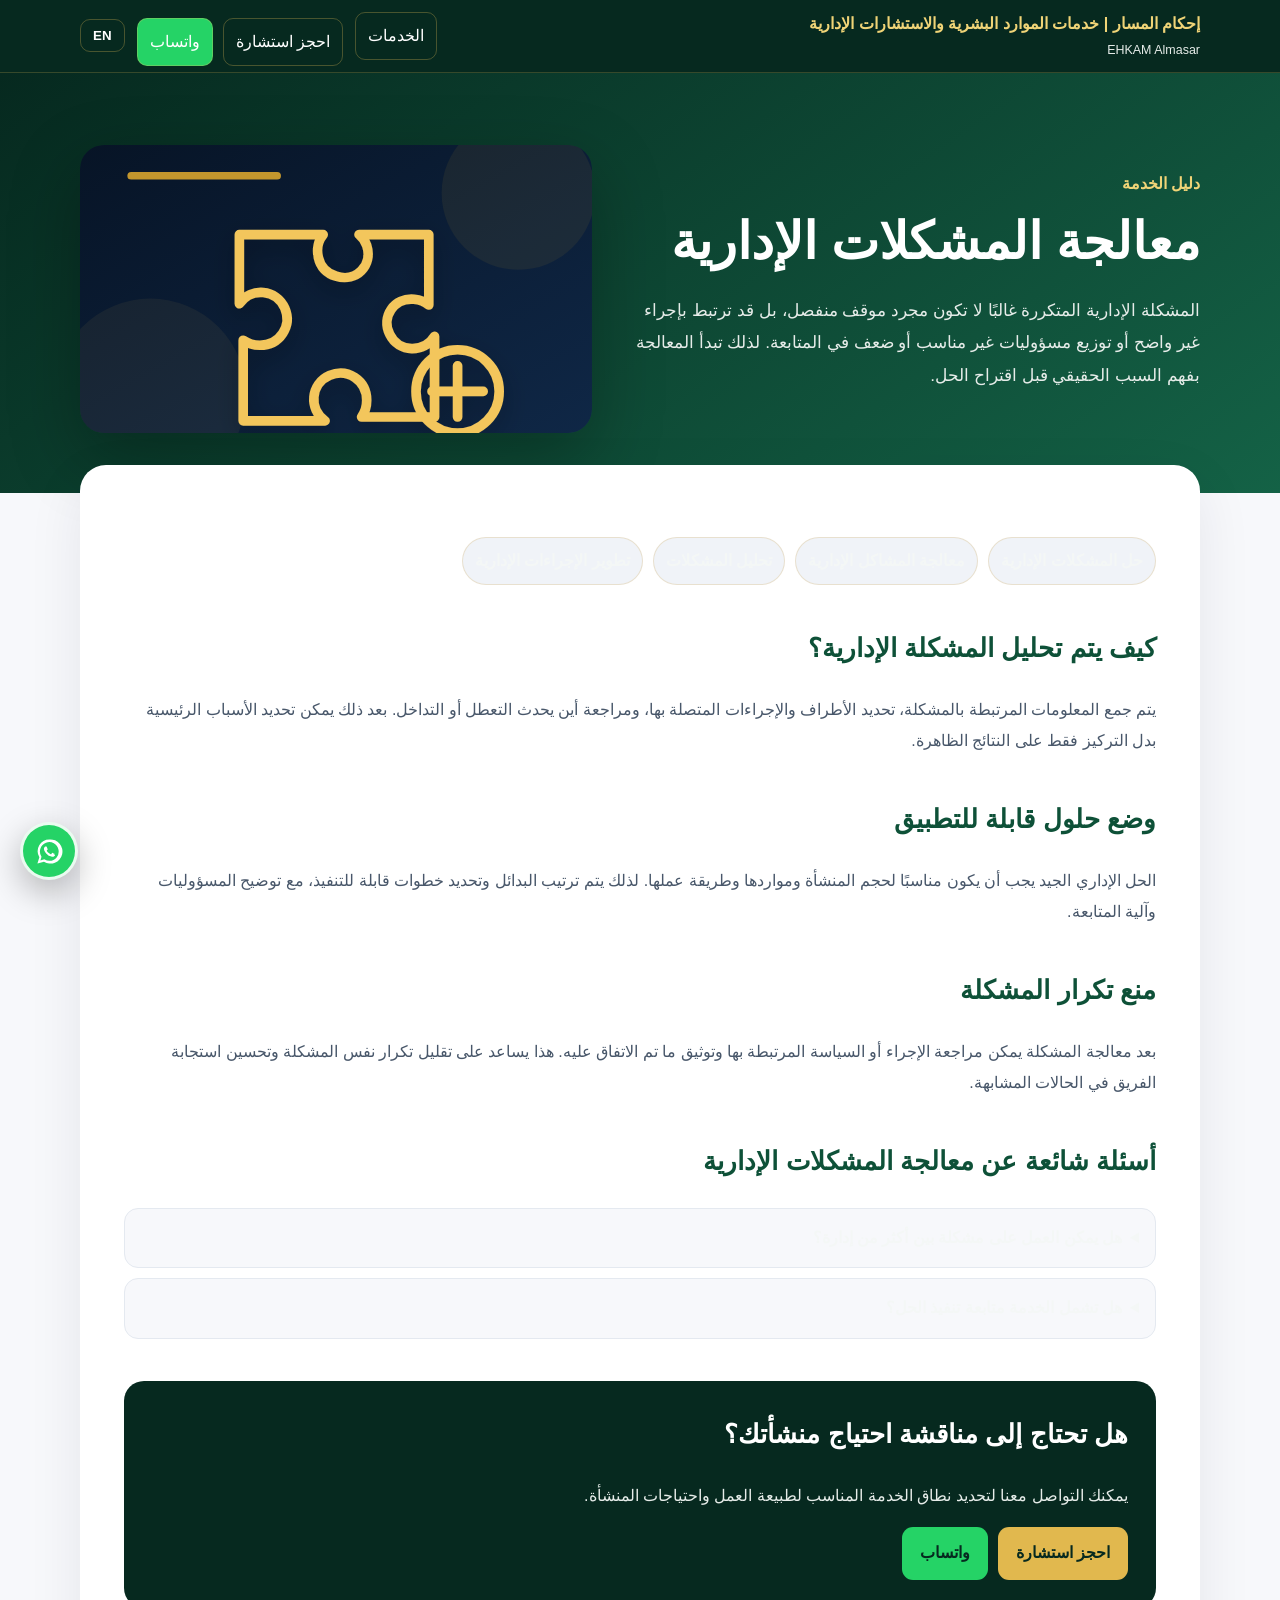
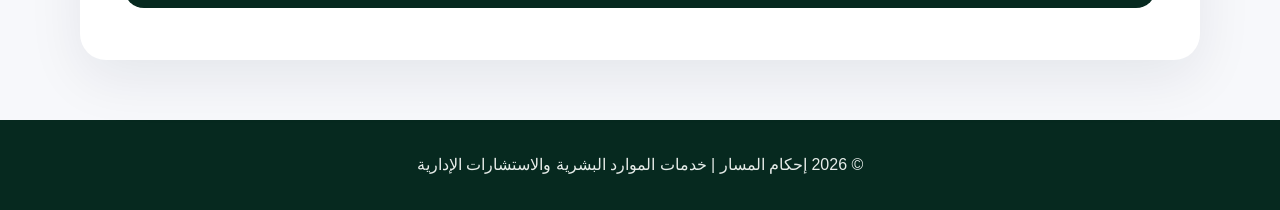
==== commit 3e469599: "Rename website to EHKAM Almasar and update domain and email" ====
--- a/administrative-problem-solving.html
+++ b/administrative-problem-solving.html
@@ -3,18 +3,18 @@
 <head>
 <meta charset="utf-8">
 <meta name="viewport" content="width=device-width,initial-scale=1">
-<title>معالجة المشكلات الإدارية | المساعد الإداري | خدمات الموارد البشرية والاستشارات الإدارية</title>
+<title>معالجة المشكلات الإدارية | إحكام المسار | خدمات الموارد البشرية والاستشارات الإدارية</title>
 <meta name="description" content="تحليل المشكلات الإدارية وتحديد أسبابها ووضع حلول عملية قابلة للتطبيق والمتابعة داخل المنشأة.">
 <meta name="robots" content="index,follow,max-image-preview:large">
 <meta name="keywords" content="حل المشكلات الإدارية, معالجة المشاكل الإدارية, تحليل المشكلات, تطوير الإجراءات الإدارية">
-<link rel="canonical" href="https://www.ehkambusiness.com/administrative-problem-solving.html">
+<link rel="canonical" href="https://ehkam-almasar.com/administrative-problem-solving.html">
 <link rel="icon" href="favicon.ico">
 <meta property="og:type" content="article">
-<meta property="og:title" content="معالجة المشكلات الإدارية | المساعد الإداري | خدمات الموارد البشرية والاستشارات الإدارية">
+<meta property="og:title" content="معالجة المشكلات الإدارية | إحكام المسار | خدمات الموارد البشرية والاستشارات الإدارية">
 <meta property="og:description" content="تحليل المشكلات الإدارية وتحديد أسبابها ووضع حلول عملية قابلة للتطبيق والمتابعة داخل المنشأة.">
-<meta property="og:url" content="https://www.ehkambusiness.com/administrative-problem-solving.html">
-<meta property="og:image" content="https://www.ehkambusiness.com/favicon.png">
-<script type="application/ld+json">{"@context": "https://schema.org", "@graph": [{"@type": "Service", "name": "معالجة المشكلات الإدارية", "provider": {"@type": "ProfessionalService", "name": "المساعد الإداري | خدمات الموارد البشرية والاستشارات الإدارية", "url": "https://www.ehkambusiness.com/"}, "description": "تحليل المشكلات الإدارية وتحديد أسبابها ووضع حلول عملية قابلة للتطبيق والمتابعة داخل المنشأة.", "url": "https://www.ehkambusiness.com/administrative-problem-solving.html"}, {"@type": "Article", "headline": "معالجة المشكلات الإدارية | المساعد الإداري | خدمات الموارد البشرية والاستشارات الإدارية", "description": "تحليل المشكلات الإدارية وتحديد أسبابها ووضع حلول عملية قابلة للتطبيق والمتابعة داخل المنشأة.", "mainEntityOfPage": "https://www.ehkambusiness.com/administrative-problem-solving.html", "author": {"@type": "Organization", "name": "المساعد الإداري | خدمات الموارد البشرية والاستشارات الإدارية"}, "publisher": {"@type": "Organization", "name": "المساعد الإداري | خدمات الموارد البشرية والاستشارات الإدارية"}}]}</script>
+<meta property="og:url" content="https://ehkam-almasar.com/administrative-problem-solving.html">
+<meta property="og:image" content="https://ehkam-almasar.com/favicon.png">
+<script type="application/ld+json">{"@context": "https://schema.org", "@graph": [{"@type": "Service", "name": "معالجة المشكلات الإدارية", "provider": {"@type": "ProfessionalService", "name": "إحكام المسار | خدمات الموارد البشرية والاستشارات الإدارية", "url": "https://ehkam-almasar.com/"}, "description": "تحليل المشكلات الإدارية وتحديد أسبابها ووضع حلول عملية قابلة للتطبيق والمتابعة داخل المنشأة.", "url": "https://ehkam-almasar.com/administrative-problem-solving.html"}, {"@type": "Article", "headline": "معالجة المشكلات الإدارية | إحكام المسار | خدمات الموارد البشرية والاستشارات الإدارية", "description": "تحليل المشكلات الإدارية وتحديد أسبابها ووضع حلول عملية قابلة للتطبيق والمتابعة داخل المنشأة.", "mainEntityOfPage": "https://ehkam-almasar.com/administrative-problem-solving.html", "author": {"@type": "Organization", "name": "إحكام المسار | خدمات الموارد البشرية والاستشارات الإدارية"}, "publisher": {"@type": "Organization", "name": "إحكام المسار | خدمات الموارد البشرية والاستشارات الإدارية"}}]}</script>
 <script type="application/ld+json">{"@context": "https://schema.org", "@type": "FAQPage", "mainEntity": [{"@type": "Question", "name": "هل يمكن العمل على مشكلة بين أكثر من إدارة؟", "acceptedAnswer": {"@type": "Answer", "text": "نعم، ويمكن تحليل مسار العمل بين الإدارات وتحديد نقاط التداخل ومسؤوليات كل طرف."}}, {"@type": "Question", "name": "هل تشمل الخدمة متابعة تنفيذ الحل؟", "acceptedAnswer": {"@type": "Answer", "text": "يمكن أن تشمل المتابعة حسب نطاق الخدمة المتفق عليه واحتياج المنشأة."}}]}</script>
 <style>
 :root{--navy:#06291F;--navy2:#0E5138;--gold:#E1B84E;--gold2:#F0D477;--ink:#0A3A2B;--muted:#5f6b7a;--bg:#F7F8FB}
@@ -67,7 +67,7 @@
 </head>
 <body>
 <header><div class="container nav">
-<a class="brand" href="index.html">المساعد الإداري | خدمات الموارد البشرية والاستشارات الإدارية<small>Administrative Assistant Office for Management Consulting</small></a>
+<a class="brand" href="index.html">إحكام المسار | خدمات الموارد البشرية والاستشارات الإدارية<small>EHKAM Almasar</small></a>
 <div class="navlinks"><a href="index.html#services">الخدمات</a><div class="article-cta-actions"><a href="index.html#booking">احجز استشارة</a><a class="article-wa" href="https://wa.me/966573893004" target="_blank" rel="noopener">واتساب</a></div><button class="lang-btn" id="langBtn">EN</button></div>
 </div></header>
 <section class="hero"><div class="container hero-grid">
@@ -76,7 +76,7 @@
 <h1 class="ar">معالجة المشكلات الإدارية</h1><h1 class="en">Administrative Problem Solving</h1>
 <p class="ar">المشكلة الإدارية المتكررة غالبًا لا تكون مجرد موقف منفصل، بل قد ترتبط بإجراء غير واضح أو توزيع مسؤوليات غير مناسب أو ضعف في المتابعة. لذلك تبدأ المعالجة بفهم السبب الحقيقي قبل اقتراح الحل.</p><p class="en">تحليل المشكلات الإدارية وتحديد أسبابها ووضع حلول عملية قابلة للتطبيق والمتابعة داخل المنشأة.</p>
 </div>
-<img src="[data-uri]" alt="معالجة المشكلات الإدارية - المساعد الإداري | خدمات الموارد البشرية والاستشارات الإدارية">
+<img src="[data-uri]" alt="معالجة المشكلات الإدارية - إحكام المسار | خدمات الموارد البشرية والاستشارات الإدارية">
 </div></section>
 <main class="container">
 <article>
@@ -98,7 +98,7 @@
 </div>
 </article>
 </main>
-<footer><div class="container">© 2026 المساعد الإداري | خدمات الموارد البشرية والاستشارات الإدارية</div></footer>
+<footer><div class="container">© 2026 إحكام المسار | خدمات الموارد البشرية والاستشارات الإدارية</div></footer>
 <script>
 const btn=document.getElementById('langBtn');
 btn.addEventListener('click',()=>{
